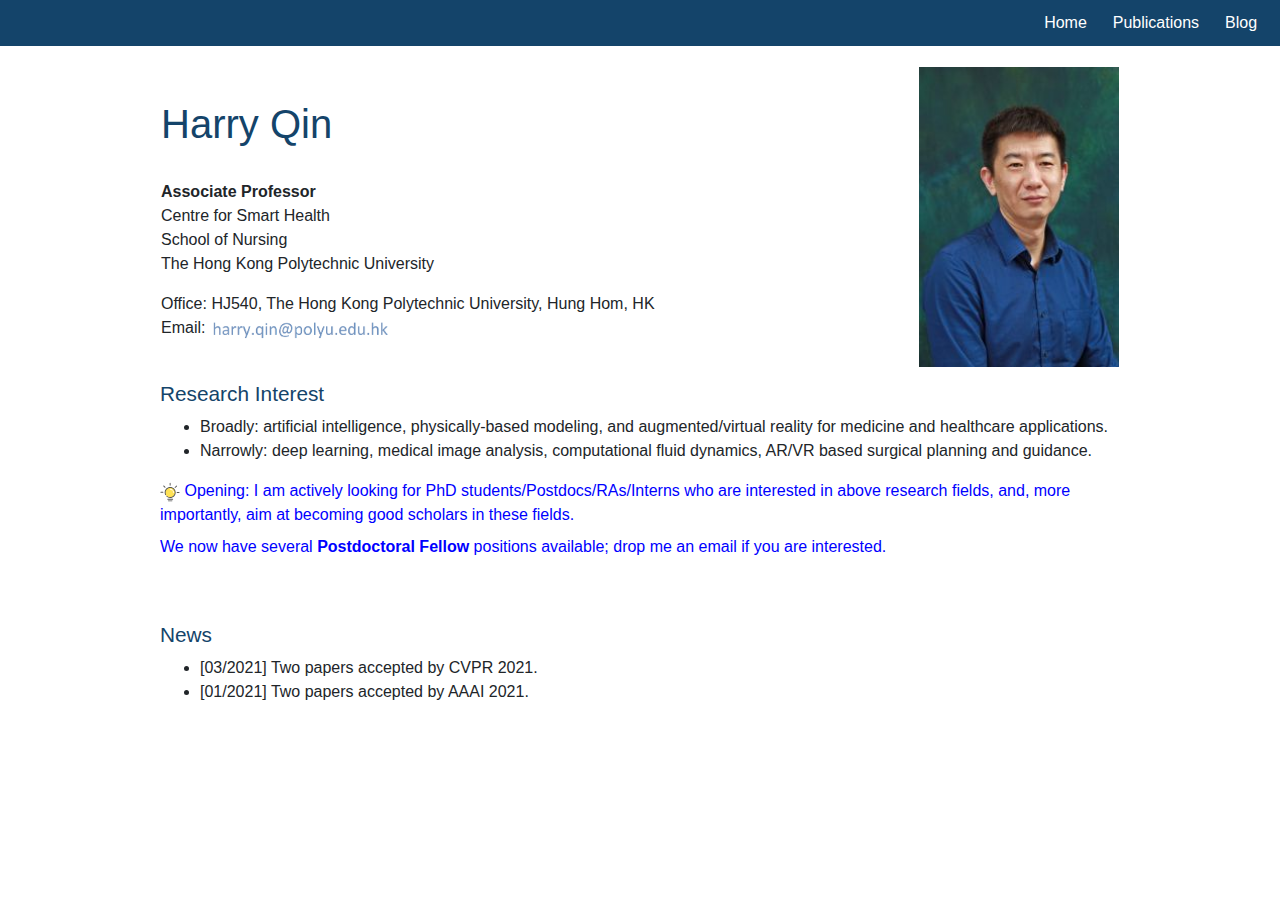
==== index.html @ 0f057978 "Update index.html" ====
<!DOCTYPE html>
<!-- Harry Qin -->
<html>

<head>
    <meta http-equiv="Content-Type" content="text/html; charset=windows-1252">
    <title> Harry Qin Homepage </title>

    <link href="./utils/bootstrap.min.css" rel="stylesheet">

    <script src="./utils/jquery-3.1.1.slim.min.js"></script>
    
    <style type="text/css">
        /* @import url("http://fonts.googleapis.com/css?family=Source+Sans+Pro:300,300italic,600,600italic"); */
        body {
            /* font-family:"Roboto",Helvetica,Arial,sans-serif; */
            /* font-family: Arial, Helvetica, sans-serif; */
            /* font-family: "Times New Roman",Georgia,Serif; */
            font-family: "Helvetica", Helvetica, sans-serif;
            font-size: 16px;
            line-height: 1.5;
            font-weight: normal;
            background-color: #ffffff;
        }

        .navigation {
            height: auto;
            width: 100%;
            margin-left: 0;
            background: rgb(20, 68, 106);
            position: fixed;
            top: 0;
        }

        .navigation ul {
            width: auto;
            list-style-type: none;
            white-space: nowrap;
            margin-left: 22%;
            padding: 0;
        }

        .navigation li {
            float: right;
            text-align: center;
            line-height: 40px;
            margin-right: 2%;
            position: relative;
            overflow: hidden;
        }

        #name-nav {
            float: left;
            position: relative;
            display: block;
            color: white;
            text-align: center;
            padding: 3px;
            overflow: hidden;
            font-size: 120%;
            text-decoration: none;
        }

        .navigation li a,
        .navigation li span {
            display: block;
            color: white;
            text-align: center;
            padding: 3px;
            overflow: hidden;
            text-decoration: none;
        }

        .navigation li a:hover {
            text-decoration: underline;
        }

        .navigation li span:hover {
            text-decoration: underline;
            cursor: pointer;
        }

        b {
            font-weight: 600;
        }

        .content {
            width: 100%;
            padding-top: 4%;
            /* margin : 0px auto; */
            background-color: #ffffff;
        }

        table {
            padding: 5px;
        }

        table.pub_table,
        td.pub_td1,
        td.pub_td2 {
            padding: 8px;
            width: 850px;
            border-collapse: separate;
            border-spacing: 15px;
            margin-top: -5px;
        }

        td.pub_td1 {
            width: 50px;
        }

        td.pub_td1 img {
            height: 120px;
            width: 160px;
        }

        div#container {
            padding-left: 20px;
            padding-right: 20px;
            /*margin-left: 15%;
            margin-right: 15%; */
            width: 1000px; 
            margin: 0 auto;
            text-align: left;
            /* position: relative; */
            background-color: #FFF;
        }

        div#portrait {
            /* color: #1367a7;
        color: rgb(34, 110, 147); */
            height: 158px;
        }

        #portrait {
            /* position: relative; */
            /*margin-left: 100%;*/
        }

        h4,
        h3,
        h2,
        h1,
        .paperlo,
        .paperhi-only {
            color: rgb(20, 68, 106);
        }

        .text_container h2:hover {
            cursor: pointer;
        }

        .paperhi-only,
        .paperlo:hover {
            cursor: pointer;
        }

        h2 {
            font-size: 130%;
        }

        #paper-show {
            color: rgb(0, 85, 170);
            font-size: 80%;
        }

        #paper-show span:hover {
            text-decoration: underline;
        }

        /* p
	{
		color: #5B5B5B;
		margin-bottom: 50px;
	}
	p.caption
	{
		color: #9B9B9B;
		text-align: left;
		width: 600px;
	}
	p.caption2
	{
		color: #9B9B9B;
		text-align: left;
		width: 800px;
	} */

        #header_img {
            position: absolute;
            top: 0px;
            right: 0px;
        }

        /* 
        a:link,
        a:visited {
            color: #1367a7;
            text-decoration: none;
        } */

        #mit_logo {
            position: absolute;
            left: 646px;
            top: 14px;
            width: 200px;
            height: 20px;
        }

        table.pub_table tr {
            outline: thin dotted #666666;
        }

        .paper-title {
            color: black;
            text-decoration: none;
        }

        .papericon {
            /* border-radius: 8px; */
            /* -moz-box-shadow: 3px 3px 6px #888;
            -webkit-box-shadow: 3px 3px 6px #888;
            box-shadow: 3px 3px 6px #888; */
            /*height: 120px;*/
            width: 160px;
            margin-top: auto;
            margin-left: 5px;
            margin-bottom: auto;
        }

        .media {
            margin-bottom: 15px;
            margin-left: 10px;
        }

        .media-body {
            margin-top: 5px;
            padding-left: 20px;
        }

        .publication {
            margin-bottom: 15px;
        }

        .papers-selected .publication {
            display: none;
        }

        .papers-selected .book-chapters {
            display: none;
        }

        .papers-selected #show-selected {
            color: black;
            text-decoration: underline;
        }

        .papers-selected .paperhi {
            display: flex;
        }

        .papers-selected .paper-year {
            display: none;
        }

        .papers-by-date #show-by-date {
            color: black;
            text-decoration: underline;
        }

        .papers-by-date .paper-selected {
            display: none;
        }

        .papers-by-date .book-chapters {
            display: none;
        }

        .book-chapters #book-chapters {
            color: black;
            text-decoration: underline;
        }

        .book-chapters .paper-selected,
        .book-chapters .paper-year,
        .book-chapters .publication {
            display: none;
        }

        .book-chapters .chapter {
            display: flex;
        }

        /* .papers-by-date .paperhi {
            display: none;
        } */

        .hidden>div {
            display: none;
        }

        .visible>div {
            display: block;
        }
        
        #award-anchor, #publication-anchor, #talk-anchor, #more-anchor{
            position: relative;
            top: -300px; 
            display: block;
            height: 0;
            overflow: hidden;
        }
    </style>



    <script>
        $(document).ready(function () {
            $('#show-selected').click(function () {
                $('.papers-container').removeClass('papers-by-date');
                $('.papers-container').removeClass('book-chapters');
                $('.papers-container').addClass('papers-selected');
            });

            $('#show-by-date').click(function () {
                $('.papers-container').removeClass('papers-selected');
                $('.papers-container').removeClass('book-chapters');
                $('.papers-container').addClass('papers-by-date');
            });

            $('#book-chapters').click(function () {
                $('.papers-container').removeClass('papers-selected');
                $('.papers-container').removeClass('papers-by-date');
                $('.papers-container').addClass('book-chapters');
            });

            $('.papers-container').addClass('papers-selected');


            $('.text_container').addClass("hidden");
            $('.text_container').click(function () {
                var $this = $(this);

                if ($this.hasClass("hidden")) {
                    $(this).removeClass("hidden").addClass("visible");

                } else {
                    $(this).removeClass("visible").addClass("hidden");
                }
            });
			// publication
            document.querySelector("#publication-nav").onclick = function () {
			    //document.querySelector(".paperlo").scrollIntoView({
                //    block: "center",
                //    behavior: "smooth"
                //});
			    window.location.href="publication.html"
            }
            // awards
            document.querySelector("#award-nav").onclick = function () {
                document.querySelector("#award").scrollIntoView({
                    block: "center",
                    behavior: "smooth"
                });
            }
            // talks
            document.querySelector("#talk-nav").onclick = function () {
                document.querySelector("#talk").scrollIntoView({
                    block: "center",
                    behavior: "smooth"
                });
            }
            // teaching
            document.querySelector("#teaching-nav").onclick = function () {
                document.querySelector("#teaching").scrollIntoView({
                    block: "center",
                    behavior: "smooth"
                });
            }
            // students
            document.querySelector("#student-nav").onclick = function () {
                // document.querySelector("#student").scrollIntoView({
                //     block: "center",
                //     behavior: "smooth"
                // });
                window.location.href="team.html"
                // window.open("./team.html")
            }
            // more
            document.querySelector("#more-nav").onclick = function () {
                document.querySelector("#more").scrollIntoView({
                    block: "center",
                    behavior: "smooth"
                });
            }

        });
    </script>

</head>


<body>
    <div class="navigation">
        <ul>
            <li id="name-nav"></li>
<!--             <li id="more-nav"><span>More</span></li>
            <li id="talk-nav"><span>Talks</span><li>
            <li id="award-nav"><span>Awards</span><li>
            <li id="teaching-nav"><span>Teaching</span></li> -->
	    <li><a href="./blog.html">Blog</a><li>
            <!-- <li><a href="./team.html">Team</a><li> -->
            <li><a href="./publication.html">Publications</a></li>
            <li><a href="./index.html">Home</a></li>
        </ul>
    </div>


    <div class="content">
        <div id="container">
            <table width="100%">
                <tbody>
                    <tr>
                        <td width=60%>
                            <div id="info" width=>
                                <h1> <br>Harry Qin</h1> <br>
                                <p> <b>Associate Professor</b><br>
				    Centre for Smart Health<br>
				    School of Nursing<br>
                                    The Hong Kong Polytechnic University
                                </p>
                                <p> Office: HJ540, The Hong Kong Polytechnic University, Hung Hom, HK<br>
                                     Email: <a href="mailto:harry.qin@polyu.edu.hk" target="_blank">
                                           <img src="./pics/email_polyu.png" height="27px" style="margin-bottom:-2px"></a></p> 
                                </p>
                                <p>  <!--<a href="https://scholar.google.co.uk/citations?user=iHh7IJQAAAAJ&hl=en" target="_blank">
                                    <img src="./pics/google_scholar.png" height="30px" style="margin-bottom:-3px"></a>
                                    <a href="https://github.com/carrenD" target="_blank">
                                    <img src="./pics/github_s.jpg" height="30px" style="margin-bottom:-3px"></a>
									<a href="https://orcid.org/0000-0002-3416-9950" target="_blank">
                                    <img src="./pics/orcid.jpg" height="30px" style="margin-bottom:-3px"></a>
                                    <a href="https://twitter.com/QiDou_" target="_blank">
                                    <img src="./pics/twitter.png" height="30px" style="margin-bottom:-3px"></a>
                                    <a href="https://www.researchgate.net/profile/Qi_Dou2" target="_blank">
                                    <img src="./pics/rg.png" height="30px" style="margin-bottom:-3px"></a>
                                    <a href="https://www.linkedin.com/in/qi-dou/" target="_blank">
                                    <img src="./pics/LinkedIn_s.png" height="30px" style="margin-bottom:-3px"></a> -->           
                                </p>

                            </div><br>
                        </td>
                        <td width=100%>
                             <div id="photo" style="margin-left:15%;float:right;">
                                <img id="portrait" src="./pics/Qin-Harry.jpg" height="300px">  
                            </div>
                        </td>
                        
                           
                        
                    </tr>
                </tbody>
            </table>

            <h2>Research Interest</h2>
            <ul>
                <!--<li>Medical Image Analysis, Deep Learning, Machine Learning.</li>-->
                <!-- <li>My research is mainly at interdisciplinary field of medical image analysis and artificial intelligence, for
                    improving lesion detection, anatomical structure computation and robotic surgery visual perception, with an impact to advance disease diagnosis and robot-assisted minimally invasive intervention via machine intelligence. </li>
                <li>I recently investigate model generalization and robustness related topics in deep learning for complex medical scenarios, aiming to promote wider AI-powered healthcare in real world.</li> -->
                <!--<li>Latest papers are about domain generalization, unpaired multi-modal learning.</li>-->
		    <li> Broadly: artificial intelligence, physically-based modeling, and augmented/virtual reality for medicine and healthcare applications.</li>
		    <li> Narrowly: deep learning, medical image analysis, computational fluid dynamics, AR/VR based surgical planning and guidance.</li>
            </ul>

            <svg t="1574080109158" class="icon" viewBox="0 0 1024 1024" version="1.1"
                        xmlns="http://www.w3.org/2000/svg" p-id="1227" width="20" height="20">
                        <path
                            d="M288.047 647.206c-15.163-31.887-24.018-69.291-24.018-108.764 0-142.642 115.634-258.276 258.276-258.276S780.581 395.8 780.581 538.442 664.947 796.718 522.305 796.718c-66.924 0-127.904-25.454-173.785-67.21l0.208 0.187z"
                            fill="#FFE255" p-id="1228"></path>
                        <path
                            d="M521.861 819.769l-1.099 0.002c-72.694 0-138.929-27.657-188.756-73.022l0.225 0.202c-4.382-4.275-7.1-10.239-7.1-16.837 0-12.986 10.528-23.514 23.514-23.514a23.417 23.417 0 0 1 15.1 5.489l-0.036-0.03c41.564 38.093 97.188 61.436 158.265 61.436 129.55 0 234.572-105.021 234.572-234.572S651.525 304.351 521.974 304.351c-129.55 0-234.572 105.021-234.572 234.572 0 35.27 7.784 68.722 21.728 98.732l-0.604-1.447c2.311 3.576 3.684 7.946 3.684 12.637 0 12.986-10.528 23.514-23.514 23.514-10.734 0-19.789-7.193-22.606-17.022l-0.041-0.166c-16.58-34.797-26.263-75.622-26.263-118.708 0-155.419 125.992-281.41 281.41-281.41s281.41 125.992 281.41 281.41c0 155.386-125.938 281.357-281.311 281.41h-0.005z"
                            fill="#555555" p-id="1229"></path>
                        <path
                            d="M685.89 561.493c-12.986 0-23.514-10.528-23.514-23.514v-0.13c0-15.474-2.498-30.364-7.112-44.289l0.285 0.994c-0.736-2.18-1.161-4.691-1.161-7.301 0-12.999 10.538-23.537 23.537-23.537 10.389 0 19.206 6.731 22.328 16.07l0.048 0.166c5.772 17.267 9.102 37.148 9.102 57.807v0.032-0.001l0.001 0.19c0 12.986-10.528 23.514-23.514 23.514h-0.001zM637.914 445.25l-0.199 0.001a23.25 23.25 0 0 1-16.489-6.828c-25.302-25.532-60.379-41.339-99.148-41.339h-0.23 0.012c-12.986 0-23.514-10.528-23.514-23.514s10.528-23.514 23.514-23.514l0.615-0.001c51.647 0 98.383 21.025 132.115 54.983l0.01 0.01a23.44 23.44 0 0 1 6.948 16.688c0 12.986-10.528 23.514-23.514 23.514h-0.128 0.007z"
                            fill="#FFFFFF" p-id="1230"></path>
                        <path
                            d="M653.653 904.344H390.257c-10.88-2.469-18.879-12.058-18.879-23.514s8-21.045 18.718-23.483l0.161-0.031h263.396c10.88 2.469 18.879 12.058 18.879 23.514s-8 21.045-18.718 23.483l-0.161 0.031zM620.658 988.729H423.064c-10.88-2.469-18.879-12.058-18.879-23.514s8-21.045 18.718-23.483l0.161-0.031h197.594c10.88 2.469 18.879 12.058 18.879 23.514s-8 21.045-18.718 23.483l-0.161 0.031zM151.704 551.064H42.477c-12.986 0-23.514-10.528-23.514-23.514s10.528-23.514 23.514-23.514h109.227c12.986 0 23.514 10.528 23.514 23.514s-10.528 23.514-23.514 23.514zM261.499 297.339l-0.199 0.001a23.25 23.25 0 0 1-16.489-6.828l-75.852-75.852a23.404 23.404 0 0 1-5.853-15.524c0-12.986 10.528-23.514 23.514-23.514a23.428 23.428 0 0 1 15.55 5.875l-0.026-0.022 75.852 75.852a23.44 23.44 0 0 1 6.948 16.688c0 12.986-10.528 23.514-23.514 23.514h-0.128 0.007zM518.827 196.267c-12.986 0-23.514-10.528-23.514-23.514V64.095c0-12.986 10.528-23.514 23.514-23.514s23.514 10.528 23.514 23.514v108.658c0 12.986-10.528 23.514-23.514 23.514zM772.361 307.01h-0.121c-12.986 0-23.514-10.528-23.514-23.514a23.437 23.437 0 0 1 6.947-16.686l75.853-75.853a23.404 23.404 0 0 1 15.524-5.853c12.986 0 23.514 10.528 23.514 23.514a23.428 23.428 0 0 1-5.875 15.55l0.022-0.026-75.852 75.852c-4.198 4.29-10.03 6.965-16.488 7.016h-0.01zM981.523 564.907H872.296c-12.986 0-23.514-10.528-23.514-23.514s10.528-23.514 23.514-23.514h108.279c12.986 0 23.514 10.528 23.514 23.514s-10.528 23.514-23.514 23.514z"
                            fill="#555555" p-id="1231"></path>
            </svg> 
                        <font color="blue">Opening: I am actively looking for PhD students/Postdocs/RAs/Interns who are interested in above research fields, and, more importantly, aim at becoming good scholars in these fields. </font> <br><br>
                        <!--&nbsp;&nbsp;&nbsp;&nbsp;&nbsp;&nbsp;&nbsp;&nbsp;&nbsp;&nbsp;&nbsp;&nbsp;&nbsp;&nbsp;&nbsp;&nbsp;&nbsp;&nbsp;&nbsp;&nbsp;&nbsp;-->
                        <p style="margin-top:-16px"> <font color="blue"> We now have several <b>Postdoctoral Fellow</b> positions available; drop me an email if you are interested. </font>   
                        <!-- <p style="margin-top:-16px"><b>2022Fall PhD/Mphil topics:</b> medical image analysis (generalizability, interpretability, large-scale validation), robot-assisted intervention (3D visual perception, augmented reality, learning-based robotic task automation).--> 
                       
                         
                        <!-- Feel free to drop me an email, or apply through our official website. -->
                        <!-- Our <a href="https://www.cse.cuhk.edu.hk/news/announcements/early-admission-scheme-for-m-phil-and-ph-d-programme-2022-2023-intake/" target="_blank"> Early Admission Scheme for M.Phil. and Ph.D. Programme 2022-2023 Intake </a> is open now! Drop me an email if interested! -->
                        <!-- <a href="https://www.cse.cuhk.edu.hk/en/education/prospective-students/postgraduate-admissions-programmes/mphil-phd-programme" target="_blank">website</a> 
                        (<a href="https://www.cse.cuhk.edu.hk/news/announcements/early-admission-scheme-for-m-phil-and-ph-d-programme-2022-2023-intake/" target="_blank">Early admission</a>
                        / <a href="https://www.gs.cuhk.edu.hk/admissions/scholarships-fees/hkpfs" target="_blank">HKPFS</a>
                        / <a href="https://www.gs.cuhk.edu.hk/admissions/programme/engineering#mphil-phd-in-computer-science-and-engineering" target="_blank">regular admission</a>). 
                        <br> </p>-->
            <br>
	    <br>
	    <br>

            <h2 id="news">News</h2>
            <ul>
            	<li>[03/2021] Two papers accepted by CVPR 2021.
            	<li>[01/2021] Two papers accepted by AAAI 2021.
            	<!--
                <li>[03/2021] Four papers accepted to ICRA 2021.
            	<li>[02/2021] Our paper on federated learning for COVID-19 CT with multi-national validation is accepted to npj Digital Medicine.
            	<li>[02/2021] Our paper on future scene prediction for robotic surgery is accepted to IPMI 2021 with oral.
            	<li>[01/2021] Our FedBN paper of federated learning on non-iid features is accepted to ICLR 2021.
            	<li>[12/2020] Serving as Programme Co-Chair of MIDL 2021.
            	<li>[10/2020] We are organizing Med-NeurIPS 2020, check out the <a href="https://sites.google.com/view/med-neurips-2020" target="_blank">online</a> programme.
            	<li>[10/2020] Winner of MICCAI <a href="https://www.synapse.org/#!Synapse:syn21776936/wiki/601705" target="_blank">MISAW</a> Challenge on Robotic Surgical Workflow Recognition (two tracks), congrats to Yonghao 
                <li>[07/2020] Five papers accepted to MICCAI 2020. One paper accepted to IROS 2020.
                <li>[05/2020] Our AE-CAI | CARE | OR 2.0 joint workshop at MICCAI 2020 is <a href="https://workshops.ap-lab.ca/aecai2020/" target="_blank">online</a>.
                <li>[04/2020] Two papers on annotation-efficient learning accepted to IPCAI (surgical endoscopy video) and TMI (skin and X-Ray).
                <li>[02/2020] Paper on unsupervised adaptative object detection accepted to CVPR 2020.
                <li>[02/2020] Two papers on medical domain adaptation and multi-site learning accepted to IEEE TMI.
                <li>[01/2020] One paper accepted to ICRA 2020.
                <li>[01/2020] Paper on unpaired multi-modal learning with knowledge distillation is accepted to TMI.
                <li>[12/2019] Area Chair of <a href="https://2020.midl.io/" target="_blank"> MIDL 2020</a>.
                <li>[09/2019] A book chapter on unsupervised domain adaptation in medical image segmentation is published.
                <li>[09/2019] Paper on domain generalization with meta learning accepted to NeurIPS'19, with a travel award.
                <li>[09/2019] Serving as PC of <a href="https://sites.google.com/view/med-neurips-2019" target="_blank">Medical Imaging meets NeurIPS 2019</a>.
                <li>[09/2019] Two papers accepted to MedIA, TMI.
                <li>[07/2019] Session Chair at <a href="https://2019.midl.io/" target="_blank"> MIDL'19</a>.
                <li>[06/2019] Keynote Speaker at <a href="https://or20.univ-rennes1.fr/#onepageblocimportantdates" target="_blank"> OR 2.0 Context-Aware Operating Theaters Workshop</a>, MICCAI'19.
                <li>[06/2019] Five papers accepted to MICCAI'19 (two travel awards, one oral).
                <li>[02/2019] Three papers accepted to IPMI'19, TMI and Radiology. 
                -->

            </ul>



            <!-- <h2 id='student'>Students</h2>
            <ul>
                <li>Current RA: 
                    Yonghao Long, Meirui Jiang, Junming Chen, Zhao Wang, Xiaoyang Zou.
                </li>

                <li>Co-supervising PhD: 
                    <a href="https://scholar.google.com.hk/citations?user=bRe3FlcAAAAJ&hl=en">Cheng Chen</a>, 
                    Xiaojie Gao, 
                    Xueying Shi,
                    Quande Liu,
                    Bin Li (MAE),
                    Ziyi Wang (MAE).
                </li>   

                <li>Previously mentored: 
                    <a href="https://yuemingjin.github.io/">Yueming Jin</a> (now postdoc at CUHK), 
                    Martin Zlocha (now with DeepMind), <br>
                    Cheng Ouyang (now Ph.D. at Imperial College London).
                </li>
            </ul> -->


            <!--div class="text_container visible">
                <div class="teaching-anchor" id="teaching-anchor"></div>
                <h2 name='teaching' id='teaching'>Teaching</h2>
                <div>
                    <ul>
                        <li> Spring2021: BMEG3102 Bioinformatics [<a href="http://www.cse.cuhk.edu.hk/~qdou/bmeg3102/" target="_blank">Course webpage</a>]
                    </ul>
                </div>
            </div-->




            <!--div class="text_container visible">
                <div class="award-anchor" id="award-anchor"></div>
                <h2 name='award' id='award'>Selected Awards</h2>
                <div>
                    <ul>
                        <li> Winner of MICCAI <a href="https://www.synapse.org/#!Synapse:syn21776936/wiki/601705" target="_blank">MISAW</a> Challenge on Robotic Surgical Workflow Recognition 2020
                        <li>NeurIPS Travel Award 2019</li>
                        <li>CUHK Faculty Outstanding Thesis Award 2018</li>
                        <li>Hong Kong Institution of Science 2018 Young Scientist Award in Engineering Science (one winner per year in HK)</li>
                        <li>Postgraduate Research Output Award 2017 at CUHK (one winner per year in Faculty of Engineering at CUHK)</li>
                        <li>Best Paper Award of Medical Image Analysis-MICCAI 2017 (first-author)</li>
                        <li>Young Scientist Award Runner Up, MICCAI 2016 (first-author)</li>
                        <li>Student Travel Award, MICCAI 2016</li>
                        <li>Best Paper Award of International Doctoral Forum 2016 (first-author)</li>
                        <li>Best Paper Award of International Conference on Medical Imaging and Augmented Reality 2016 (co-first-author)</li>
                        <li>Winner of Challenge on Lung Nodule False Positive Reduction, ISBI 2016 (first-author)</li>
                        <li>Winner of Challenge on Surgical Video Analysis, MICCAI 2016 (co-first-author)</li>
                        <li>Winner of Challenge on Automatic IVD Localization and Segmentation in MR Images, MICCAI 2015&2016</li>
                        <li>Honoured Graduate Award at Beihang University, 2014</li>
                    </ul>
                </div>
            </div-->


            <!--div class="text_container visible">
                <div class="talk-anchor" id="talk-anchor"></div>
                <h2 id='talk'> Selected Talks</h2>
                <div>
                    <ul>
                    	<li><b>Learning Reliable AI Models on Real-world Medical Images: Robustness, Generalization and Privacy. </b></li>
                    	at Technical University Munich, zoom seminar, Jan 2021. (invited by Prof. Daniel Rueckert) <br>
                    	at Department of Health Technology & Informatics, HKPolyU, Feb 2021. (invited by Prof. Jing Cai)
                    	<li><b>Deep Model Generalization in Medical Image Segmentation [<a href="./talks/MICS_qdou_0428_final.pdf", target="_blank">slices</a>] </b></li>
                    	at MICS Webinar, Apr 2020. 
                    	[<a href="https://www.iqiyi.com/v_19ry7a9o20.html", target="_blank">video</a> (in Chinese)] <br>
                        at VALSE Webinar, May 2020. <br>
                        at CVPR Medical Computer Vision Workshop, June 2020. [<a href="https://www.youtube.com/watch?time_continue=1&v=ERgo8hNOY88&feature=emb_logo", target="_blank">video</a> (YouTube)] 
                    	<br>
                        <li><b>Domain Generalization via Model-Agnostic Learning of Semantic Features </b> </li>
                        at <a href="https://www.imperial.ac.uk/data-science/research/multidisciplinary-labs/machine-learning-lab/imperial--neurips-2019/" target="_blank">Imperial @ NeurIPS 2019</a>, Nov 2019.
                        <br>
                        <li><b>Surgical Visual Perception Towards AI-Powered Context-Aware Operating Theaters </b> </li>
                        at MICCAI'19 Workshop of <a href="https://or20.univ-rennes1.fr/" target="_blank"> OR 2.0 Context-Aware  Operating Theaters</a>, Oct 2019. <br>
                        at MediCIS, Universite de Rennes 1, France, Nov 2019.
                        <br>
                        <li><b>Multimodal Learning from Unpaired Medical Images for Adaptation and Integration </b> </li>
                        at UCL Medical Image Computing Summer School (MedICSS), UK, Jul 2019. <br>
                        at UCL/ICL Bio-Imaging Symposium, UK, May 2019. 
                        <br>
                        <li><b>Towards AI-Powered Healthcare: Automated Medical Image Computing via Deep Learning</b> </li>
                        at Department of Computer Science, University of Birmingham, Nov 2019. <br>
                        at Department of Computer Science, Sheffield University, May 2019. <br>
                        at Department of Computer Science & Engineering, CUHK, Mar 2019. <br>
                        at Department of Computer Science & Engineering, HKUST, Feb 2019. <br>
                        at Hong Kong Instuition of Science Annual Meeting, HK, Dec 2018.
                        <br>
                        <li><b>Towards AI-Powered Healthcare: Automated Medical Image Computing via Deep Learning </b> </li>
                        at Hong Kong Instuition of Science Annual Meeting, HK, Dec 2018.
                        <br>
                        <li><b>Analyzing High Dimensional Medical Images with Deep Learning</b> </li>
                        at Hamlyn Centre for Robotic Surgery, Imperial College London, UK, Feb 2019. <br>
                        at Smart Robotics and Artificial Intelligence Workshop organized by Signate Life Sciences, HK, Dec
                        2018.</li>
                        <br>
                        <li><b>Deep Learning for AI-Powered Medical Image Analysis in Radiology</b> </li>
                        at Hong Kong College of Radiologists (HKCR) Annual Scientific Meeting, HK, Nov 2018. <br>
                        at Engineering Medical Innovation (EMedI) Summit, HK, Aug 2018.
                        <br>
                        <li><b>Deep Learning for Medical Image Computing</b> </li>
                        at Department of Computing, HKPolyU, HK, Aug 2018.
                        <br>
                        <li><b>Medical Image Computing via Deep Learning - Detection and Segmentation </b> </li>
                        at BioMedIA lab in Imperial College London, UK, July 2018. <br>
                        at German Center for Neurodegenerative Diseases (DZNE), Germany, Jul 2018.
                        <br>
                        <li><b>Intelligent Medical Image Detection and Segmentaiton via 3D Deep Learning</b></li>
                        at <a href="https://www.re-work.co/events/ai-in-healthcare-summit-hong-kong-2018">AI in Healthcare Summit </a>organized by ReWork, HK, June 2018. </li>
                        <br>
                        <li><b>Deep Learning for Medical Image Analysis: Algorithms and Applications</b> </li>
                        at Department of Clinical Oncology at Queen Mary Hospital HKU, HK, Apr 2018.
                        <br>
                        <li><b>3D Convolutional Networks for Computer-aided Lesion Detection in Medical Images</b> </li>
                        at A*Star Institute of High Performance Computing, Singapore, May 2017.
                        <br>
                        <li><b>Automated Brain Lesion Detection in MRI Scans with Hierarchical Features </b></li>
                        at Siemens Corporate Research, Princeton, US, Jun 2016.
                    </ul>
                </div>
            </div-->



                <!--div class="text_container hidden">
                    <h2>Press Coverage</h2>
                    <div>
                        <ul>
                            <li><a href="https://rsipvision.com/MIDL2020/20/"> Featured as Woman in Science by RSIPvision Computer Vision News magazine, 2020. </a> </li>
                        	<li> <a href="http://cuhk.edu.hk/oal/asiancancers/?utm_source=THE+Website+Users&utm_campaign=185c0ebef5-EMAIL_CAMPAIGN_2020_04_09_08_07&utm_medium=email&utm_term=0_daa7e51487-185c0ebef5-63237437"> CUHK Leading the Combat against Asian Prevalent Cancers, EDM issued by Times Higher Education, 2020.</a></li>
                            <li><a href="https://twitter.com/EU_RESEARCH/status/1219308002055983105"> Machine Intelligence to Detect Subtle Signs of Early Disease, EU Research Social Media, 2019.</a></li>
                            <li><a href="http://www.chinadaily.com.cn/a/201904/03/WS5ca4901ca3104842260b4431_1.html">
                                    AI used to Pinpoint Head and Neck Cancer Treatment, China Daily, 2019.</a></li>
                            <li><a href="http://www.cse.cuhk.edu.hk/en/achievement/professor-and-research-staff/1214-dr-qi-dou-won-the-hkis-towngas-young-scientist-award-2018-and-cuhk-postgraduate-research-output-award-2017">CUHK
                                    CSE News of Achievement, 2018.</a></li>
                            <li><a href="https://www.instagram.com/p/BrPRtQ_h3Fy/?utm_source=ig_share_sheet&igshid=u0vmh7epyr8m">CUHK
                                    Engineering Social Media Platform, keywords #healthcaretechnology,
                                    #womanengineering, 2018.</a></li>
                            <li><a href="http://www.iso.cuhk.edu.hk/english/publications/CUHKUPDates/article.aspx?articleid=2129">CUHK
                                    Updates, An Eagle Eye for Smart Diagnoses, 2018.</a></li>
                            <li><a href="https://www.erg.cuhk.edu.hk/erg/node/1275">CUHK Updates, An Eagle Eye for Smart
                                    Diagnoses, 2018.</a></li>
                            <li><a href="http://www.cse.cuhk.edu.hk/en/achievement/professor-and-research-staff/26-prof-heng-pheng-ann-and-his-team-develop-artificial-intelligent-systems-improving-efficiency-in-diagnosing-lung-cancer-and-breast-cancer-through-automated-medical-image-analysis-9-2017">Regional
                                    press media, AI for Lung Cancer and Brease Cancer Analysis, 2017.</a></li>
                        </ul>
                    </div>
                </div-->
                
                <!--div class="more-anchor" id="more-anchor"></div>
                <div id="more" class="text_container hidden">
                    <h2>Miscellany</h2>
                    <div>
                        <ul>
                            <li>I like yoga, cycling, cooking, reading, travelling.</li>
                            <li><em>Understanding others is intelligent, understanding yourself is wisdom.</em></li>
                            <li>Last update on 10 March 2021.</li><br>
                            <script type="text/javascript" src="//ra.revolvermaps.com/0/0/4.js?i=0vb2r1idle1&amp;m=0&amp;h=128&amp;c=ff0000&amp;r=0" async="async"></script>
                        </ul>
                    </div>
                </div-->

            </div>
        </div>

</body>

</html>
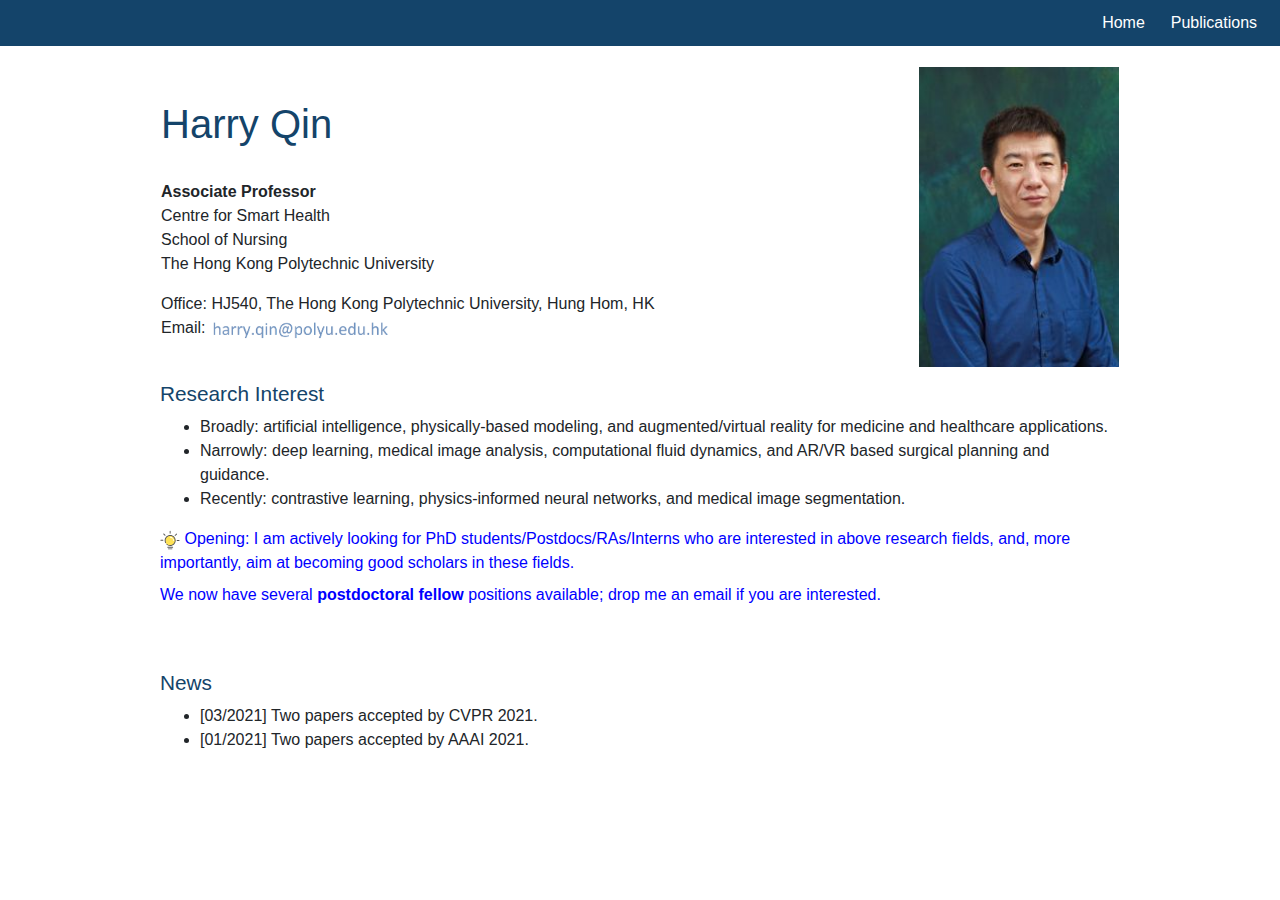
==== commit 90ffa880: "Update index.html" ====
--- a/index.html
+++ b/index.html
@@ -408,7 +408,7 @@
             <li id="talk-nav"><span>Talks</span><li>
             <li id="award-nav"><span>Awards</span><li>
             <li id="teaching-nav"><span>Teaching</span></li> -->
-	    <li><a href="./blog.html">Blog</a><li>
+	    <!--  <li><a href="./blog.html">Blog</a><li> -->
             <!-- <li><a href="./team.html">Team</a><li> -->
             <li><a href="./publication.html">Publications</a></li>
             <li><a href="./index.html">Home</a></li>
@@ -469,7 +469,8 @@
                 <li>I recently investigate model generalization and robustness related topics in deep learning for complex medical scenarios, aiming to promote wider AI-powered healthcare in real world.</li> -->
                 <!--<li>Latest papers are about domain generalization, unpaired multi-modal learning.</li>-->
 		    <li> Broadly: artificial intelligence, physically-based modeling, and augmented/virtual reality for medicine and healthcare applications.</li>
-		    <li> Narrowly: deep learning, medical image analysis, computational fluid dynamics, AR/VR based surgical planning and guidance.</li>
+		    <li> Narrowly: deep learning, medical image analysis, computational fluid dynamics, and AR/VR based surgical planning and guidance.</li>
+		    <li> Recently: contrastive learning, physics-informed neural networks, and medical image segmentation.</li>
             </ul>
 
             <svg t="1574080109158" class="icon" viewBox="0 0 1024 1024" version="1.1"
@@ -489,7 +490,7 @@
             </svg> 
                         <font color="blue">Opening: I am actively looking for PhD students/Postdocs/RAs/Interns who are interested in above research fields, and, more importantly, aim at becoming good scholars in these fields. </font> <br><br>
                         <!--&nbsp;&nbsp;&nbsp;&nbsp;&nbsp;&nbsp;&nbsp;&nbsp;&nbsp;&nbsp;&nbsp;&nbsp;&nbsp;&nbsp;&nbsp;&nbsp;&nbsp;&nbsp;&nbsp;&nbsp;&nbsp;-->
-                        <p style="margin-top:-16px"> <font color="blue"> We now have several <b>Postdoctoral Fellow</b> positions available; drop me an email if you are interested. </font>   
+                        <p style="margin-top:-16px"> <font color="blue"> We now have several <b>postdoctoral fellow</b> positions available; drop me an email if you are interested. </font>   
                         <!-- <p style="margin-top:-16px"><b>2022Fall PhD/Mphil topics:</b> medical image analysis (generalizability, interpretability, large-scale validation), robot-assisted intervention (3D visual perception, augmented reality, learning-based robotic task automation).--> 
                        
                          
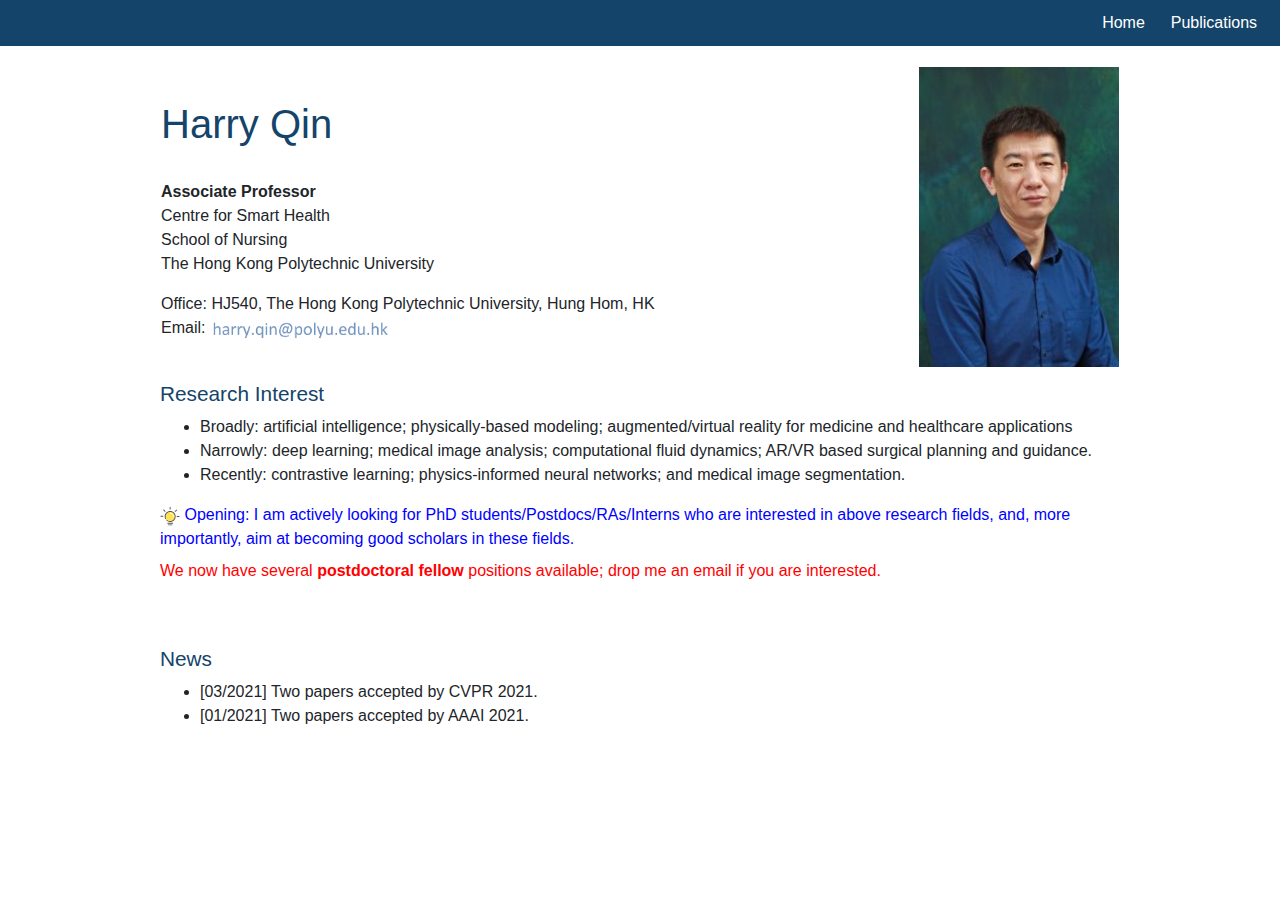
==== commit 0a4bf312: "Update index.html" ====
--- a/index.html
+++ b/index.html
@@ -468,9 +468,9 @@
                     improving lesion detection, anatomical structure computation and robotic surgery visual perception, with an impact to advance disease diagnosis and robot-assisted minimally invasive intervention via machine intelligence. </li>
                 <li>I recently investigate model generalization and robustness related topics in deep learning for complex medical scenarios, aiming to promote wider AI-powered healthcare in real world.</li> -->
                 <!--<li>Latest papers are about domain generalization, unpaired multi-modal learning.</li>-->
-		    <li> Broadly: artificial intelligence, physically-based modeling, and augmented/virtual reality for medicine and healthcare applications.</li>
-		    <li> Narrowly: deep learning, medical image analysis, computational fluid dynamics, and AR/VR based surgical planning and guidance.</li>
-		    <li> Recently: contrastive learning, physics-informed neural networks, and medical image segmentation.</li>
+		    <li> Broadly: artificial intelligence; physically-based modeling; augmented/virtual reality for medicine and healthcare applications</li>
+		    <li> Narrowly: deep learning; medical image analysis; computational fluid dynamics; AR/VR based surgical planning and guidance.</li>
+		    <li> Recently: contrastive learning; physics-informed neural networks; and medical image segmentation.</li>
             </ul>
 
             <svg t="1574080109158" class="icon" viewBox="0 0 1024 1024" version="1.1"
@@ -490,7 +490,7 @@
             </svg> 
                         <font color="blue">Opening: I am actively looking for PhD students/Postdocs/RAs/Interns who are interested in above research fields, and, more importantly, aim at becoming good scholars in these fields. </font> <br><br>
                         <!--&nbsp;&nbsp;&nbsp;&nbsp;&nbsp;&nbsp;&nbsp;&nbsp;&nbsp;&nbsp;&nbsp;&nbsp;&nbsp;&nbsp;&nbsp;&nbsp;&nbsp;&nbsp;&nbsp;&nbsp;&nbsp;-->
-                        <p style="margin-top:-16px"> <font color="blue"> We now have several <b>postdoctoral fellow</b> positions available; drop me an email if you are interested. </font>   
+                        <p style="margin-top:-16px"> <font color="red"> We now have several <b>postdoctoral fellow</b> positions available; drop me an email if you are interested. </font>   
                         <!-- <p style="margin-top:-16px"><b>2022Fall PhD/Mphil topics:</b> medical image analysis (generalizability, interpretability, large-scale validation), robot-assisted intervention (3D visual perception, augmented reality, learning-based robotic task automation).--> 
                        
                          
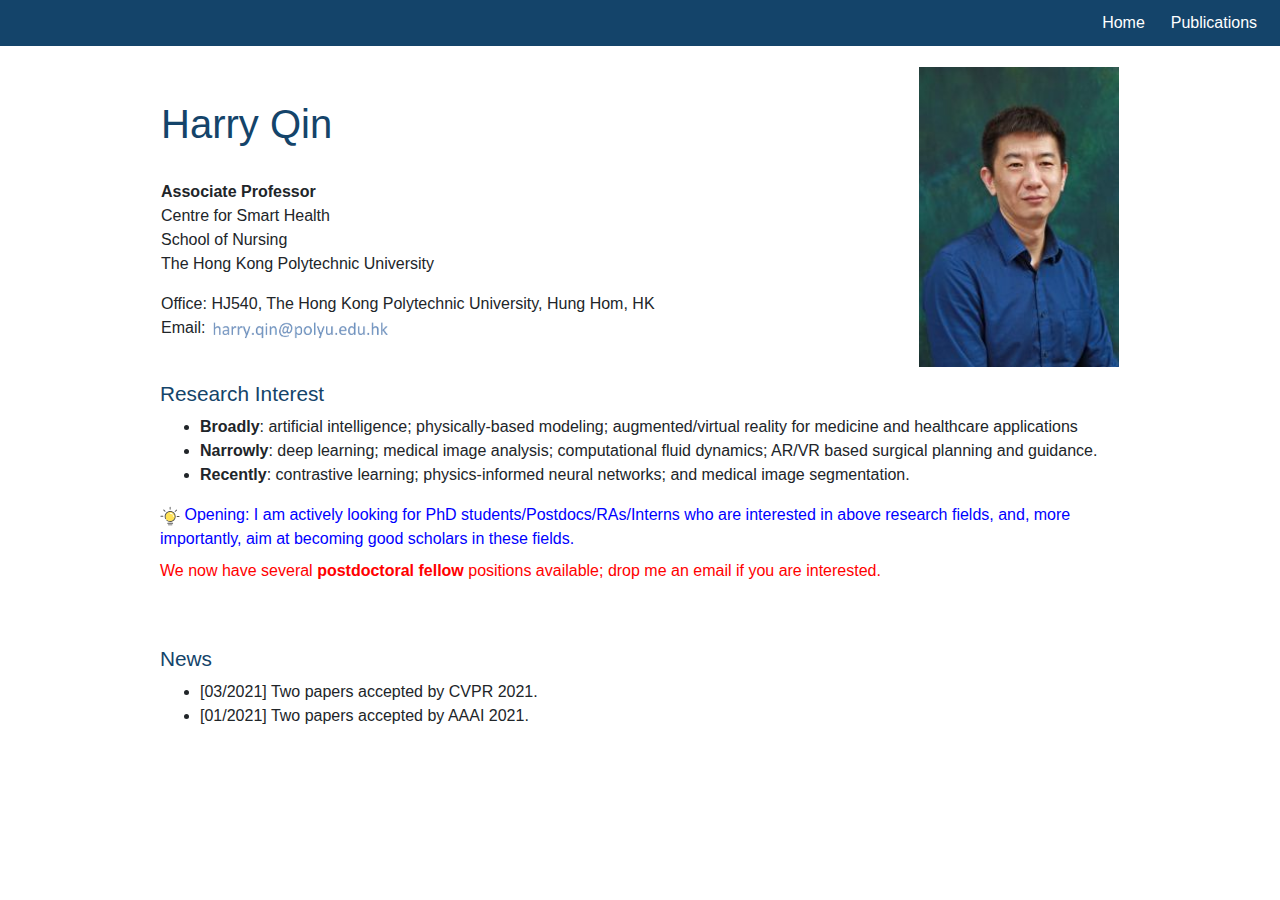
==== commit a9f1a287: "Update index.html" ====
--- a/index.html
+++ b/index.html
@@ -468,9 +468,9 @@
                     improving lesion detection, anatomical structure computation and robotic surgery visual perception, with an impact to advance disease diagnosis and robot-assisted minimally invasive intervention via machine intelligence. </li>
                 <li>I recently investigate model generalization and robustness related topics in deep learning for complex medical scenarios, aiming to promote wider AI-powered healthcare in real world.</li> -->
                 <!--<li>Latest papers are about domain generalization, unpaired multi-modal learning.</li>-->
-		    <li> Broadly: artificial intelligence; physically-based modeling; augmented/virtual reality for medicine and healthcare applications</li>
-		    <li> Narrowly: deep learning; medical image analysis; computational fluid dynamics; AR/VR based surgical planning and guidance.</li>
-		    <li> Recently: contrastive learning; physics-informed neural networks; and medical image segmentation.</li>
+		    <li> <b>Broadly</b>: artificial intelligence; physically-based modeling; augmented/virtual reality for medicine and healthcare applications</li>
+		    <li> <b>Narrowly</b>: deep learning; medical image analysis; computational fluid dynamics; AR/VR based surgical planning and guidance.</li>
+		    <li> <b>Recently</b>: contrastive learning; physics-informed neural networks; and medical image segmentation.</li>
             </ul>
 
             <svg t="1574080109158" class="icon" viewBox="0 0 1024 1024" version="1.1"
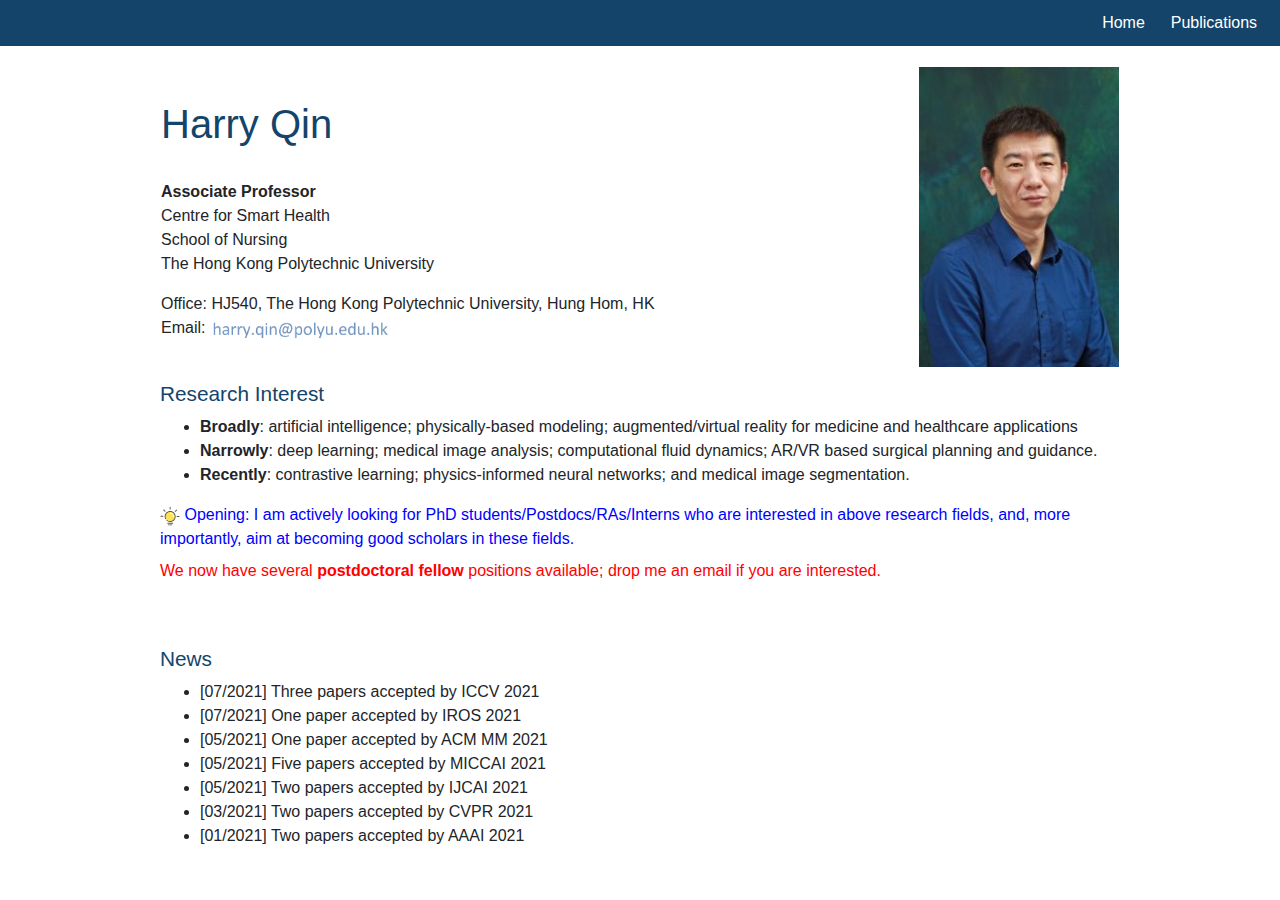
==== commit 7e176693: "Update index.html" ====
--- a/index.html
+++ b/index.html
@@ -507,8 +507,13 @@
 
             <h2 id="news">News</h2>
             <ul>
-            	<li>[03/2021] Two papers accepted by CVPR 2021.
-            	<li>[01/2021] Two papers accepted by AAAI 2021.
+            	<li>[07/2021] Three papers accepted by ICCV 2021
+		<li>[07/2021] One paper accepted by IROS 2021
+		<li>[05/2021] One paper accepted by ACM MM 2021
+		<li>[05/2021] Five papers accepted by MICCAI 2021
+		<li>[05/2021] Two papers accepted by IJCAI 2021
+		<li>[03/2021] Two papers accepted by CVPR 2021
+            	<li>[01/2021] Two papers accepted by AAAI 2021
             	<!--
                 <li>[03/2021] Four papers accepted to ICRA 2021.
             	<li>[02/2021] Our paper on federated learning for COVID-19 CT with multi-national validation is accepted to npj Digital Medicine.
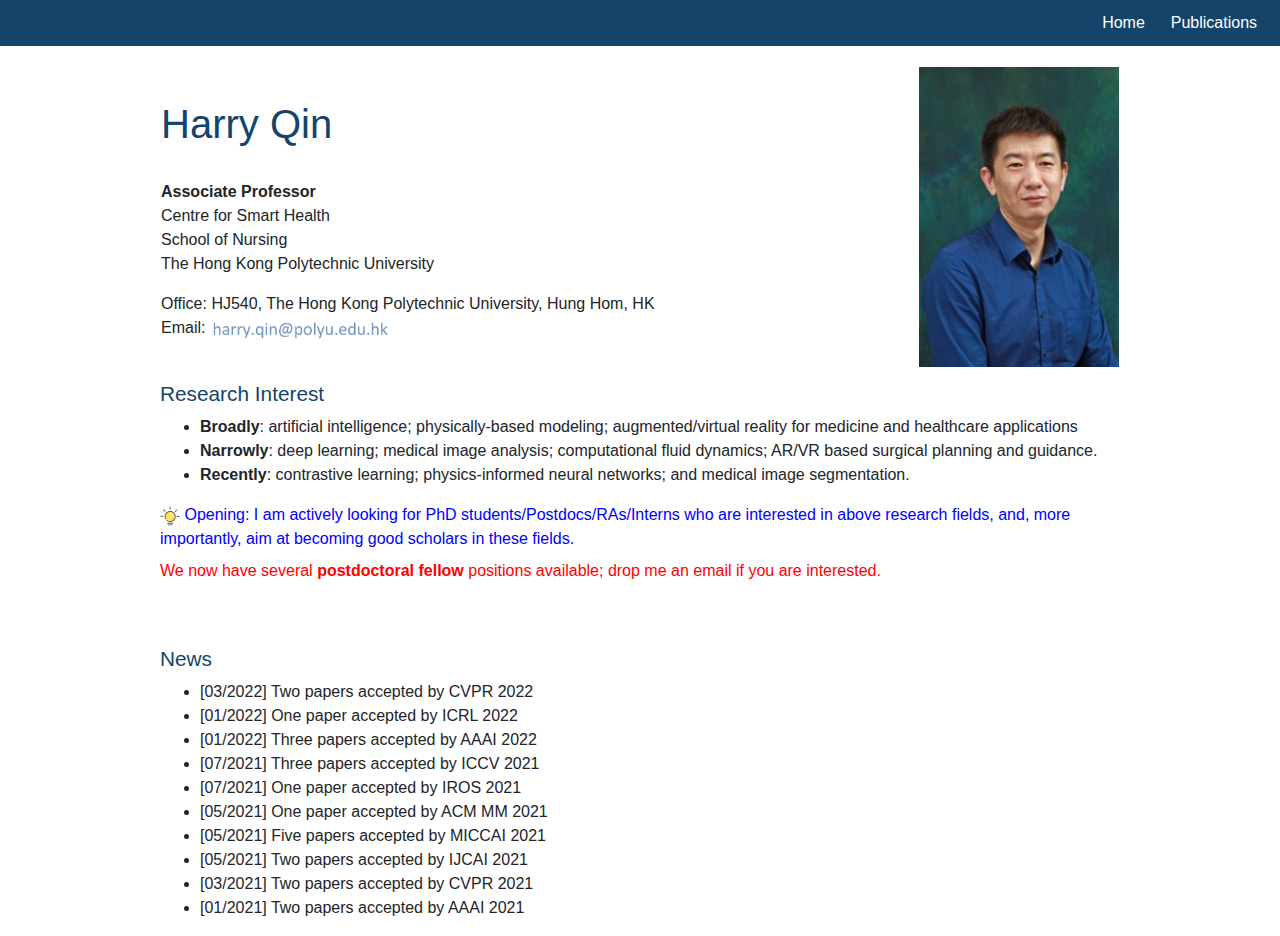
==== commit 200202a8: "Update index.html" ====
--- a/index.html
+++ b/index.html
@@ -507,7 +507,10 @@
 
             <h2 id="news">News</h2>
             <ul>
-            	<li>[07/2021] Three papers accepted by ICCV 2021
+            	<li>[03/2022] Two papers accepted by CVPR 2022
+		<li>[01/2022] One paper accepted by ICRL 2022
+		<li>[01/2022] Three papers accepted by AAAI 2022
+		<li>[07/2021] Three papers accepted by ICCV 2021
 		<li>[07/2021] One paper accepted by IROS 2021
 		<li>[05/2021] One paper accepted by ACM MM 2021
 		<li>[05/2021] Five papers accepted by MICCAI 2021
@@ -515,29 +518,7 @@
 		<li>[03/2021] Two papers accepted by CVPR 2021
             	<li>[01/2021] Two papers accepted by AAAI 2021
             	<!--
-                <li>[03/2021] Four papers accepted to ICRA 2021.
-            	<li>[02/2021] Our paper on federated learning for COVID-19 CT with multi-national validation is accepted to npj Digital Medicine.
-            	<li>[02/2021] Our paper on future scene prediction for robotic surgery is accepted to IPMI 2021 with oral.
-            	<li>[01/2021] Our FedBN paper of federated learning on non-iid features is accepted to ICLR 2021.
-            	<li>[12/2020] Serving as Programme Co-Chair of MIDL 2021.
-            	<li>[10/2020] We are organizing Med-NeurIPS 2020, check out the <a href="https://sites.google.com/view/med-neurips-2020" target="_blank">online</a> programme.
-            	<li>[10/2020] Winner of MICCAI <a href="https://www.synapse.org/#!Synapse:syn21776936/wiki/601705" target="_blank">MISAW</a> Challenge on Robotic Surgical Workflow Recognition (two tracks), congrats to Yonghao 
-                <li>[07/2020] Five papers accepted to MICCAI 2020. One paper accepted to IROS 2020.
-                <li>[05/2020] Our AE-CAI | CARE | OR 2.0 joint workshop at MICCAI 2020 is <a href="https://workshops.ap-lab.ca/aecai2020/" target="_blank">online</a>.
-                <li>[04/2020] Two papers on annotation-efficient learning accepted to IPCAI (surgical endoscopy video) and TMI (skin and X-Ray).
-                <li>[02/2020] Paper on unsupervised adaptative object detection accepted to CVPR 2020.
-                <li>[02/2020] Two papers on medical domain adaptation and multi-site learning accepted to IEEE TMI.
-                <li>[01/2020] One paper accepted to ICRA 2020.
-                <li>[01/2020] Paper on unpaired multi-modal learning with knowledge distillation is accepted to TMI.
-                <li>[12/2019] Area Chair of <a href="https://2020.midl.io/" target="_blank"> MIDL 2020</a>.
-                <li>[09/2019] A book chapter on unsupervised domain adaptation in medical image segmentation is published.
-                <li>[09/2019] Paper on domain generalization with meta learning accepted to NeurIPS'19, with a travel award.
-                <li>[09/2019] Serving as PC of <a href="https://sites.google.com/view/med-neurips-2019" target="_blank">Medical Imaging meets NeurIPS 2019</a>.
-                <li>[09/2019] Two papers accepted to MedIA, TMI.
-                <li>[07/2019] Session Chair at <a href="https://2019.midl.io/" target="_blank"> MIDL'19</a>.
-                <li>[06/2019] Keynote Speaker at <a href="https://or20.univ-rennes1.fr/#onepageblocimportantdates" target="_blank"> OR 2.0 Context-Aware Operating Theaters Workshop</a>, MICCAI'19.
-                <li>[06/2019] Five papers accepted to MICCAI'19 (two travel awards, one oral).
-                <li>[02/2019] Three papers accepted to IPMI'19, TMI and Radiology. 
+                
                 -->
 
             </ul>
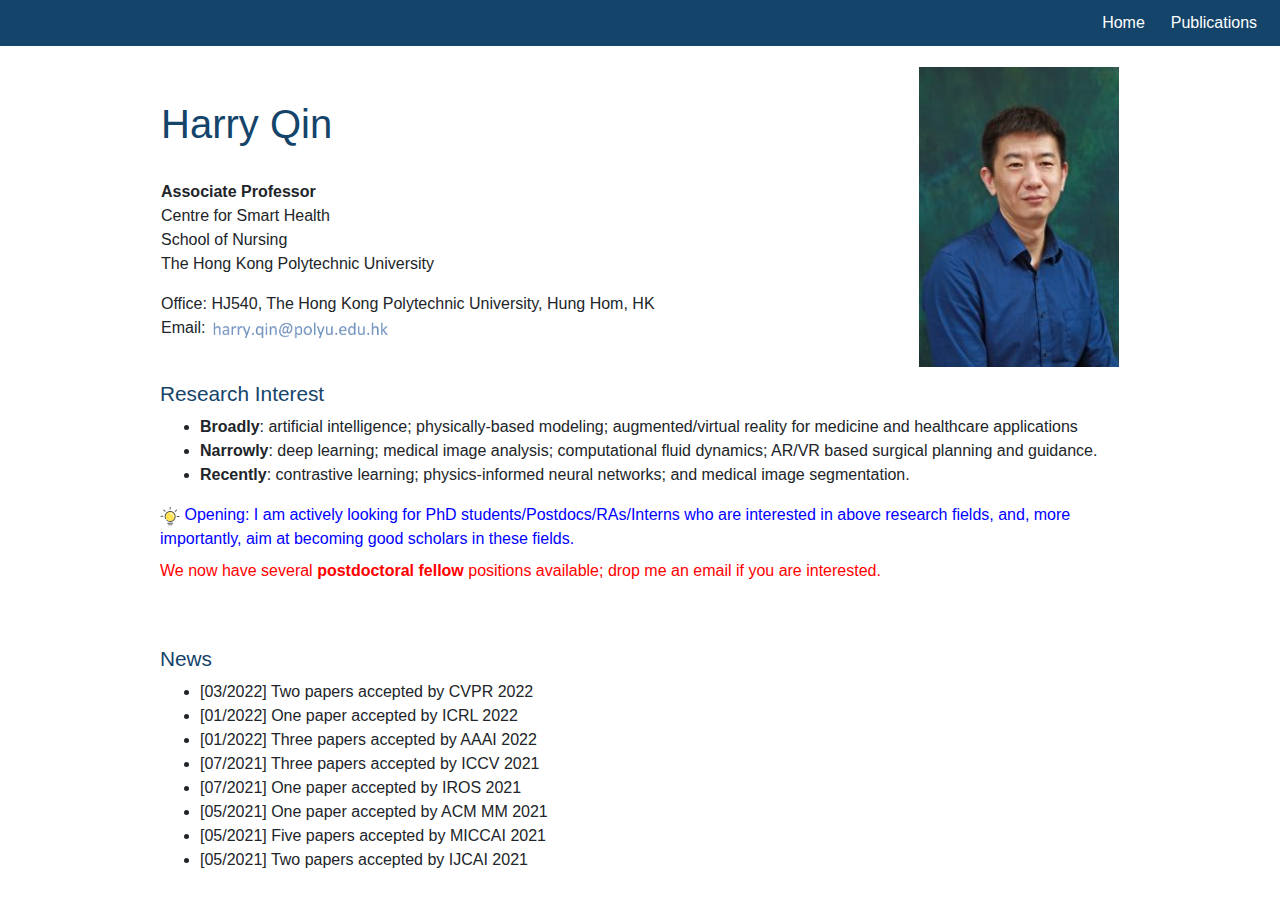
==== commit ca392a5f: "Update index.html" ====
--- a/index.html
+++ b/index.html
@@ -515,8 +515,6 @@
 		<li>[05/2021] One paper accepted by ACM MM 2021
 		<li>[05/2021] Five papers accepted by MICCAI 2021
 		<li>[05/2021] Two papers accepted by IJCAI 2021
-		<li>[03/2021] Two papers accepted by CVPR 2021
-            	<li>[01/2021] Two papers accepted by AAAI 2021
             	<!--
                 
                 -->
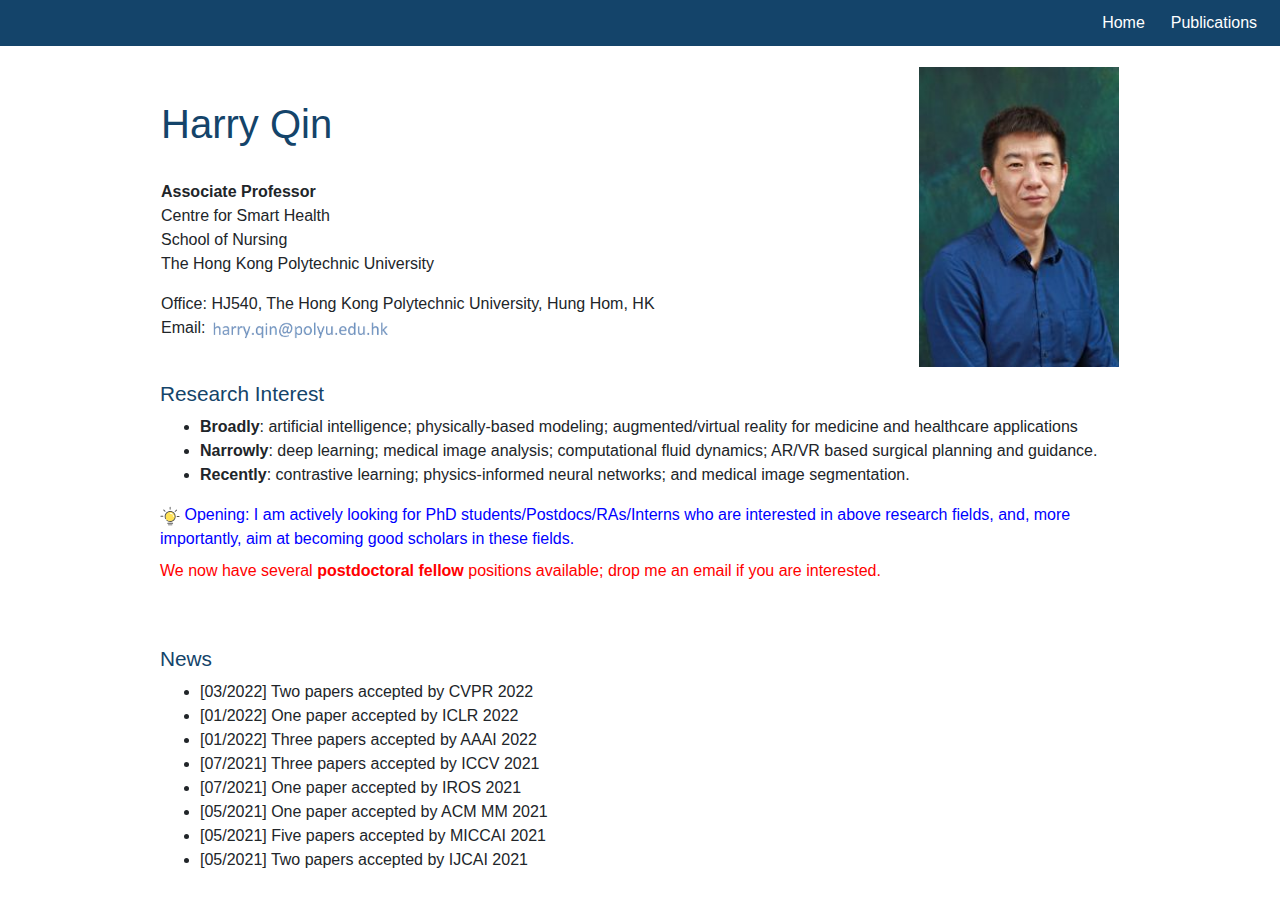
==== commit 92dd1d7c: "Update index.html" ====
--- a/index.html
+++ b/index.html
@@ -508,7 +508,7 @@
             <h2 id="news">News</h2>
             <ul>
             	<li>[03/2022] Two papers accepted by CVPR 2022
-		<li>[01/2022] One paper accepted by ICRL 2022
+		<li>[01/2022] One paper accepted by ICLR 2022
 		<li>[01/2022] Three papers accepted by AAAI 2022
 		<li>[07/2021] Three papers accepted by ICCV 2021
 		<li>[07/2021] One paper accepted by IROS 2021
